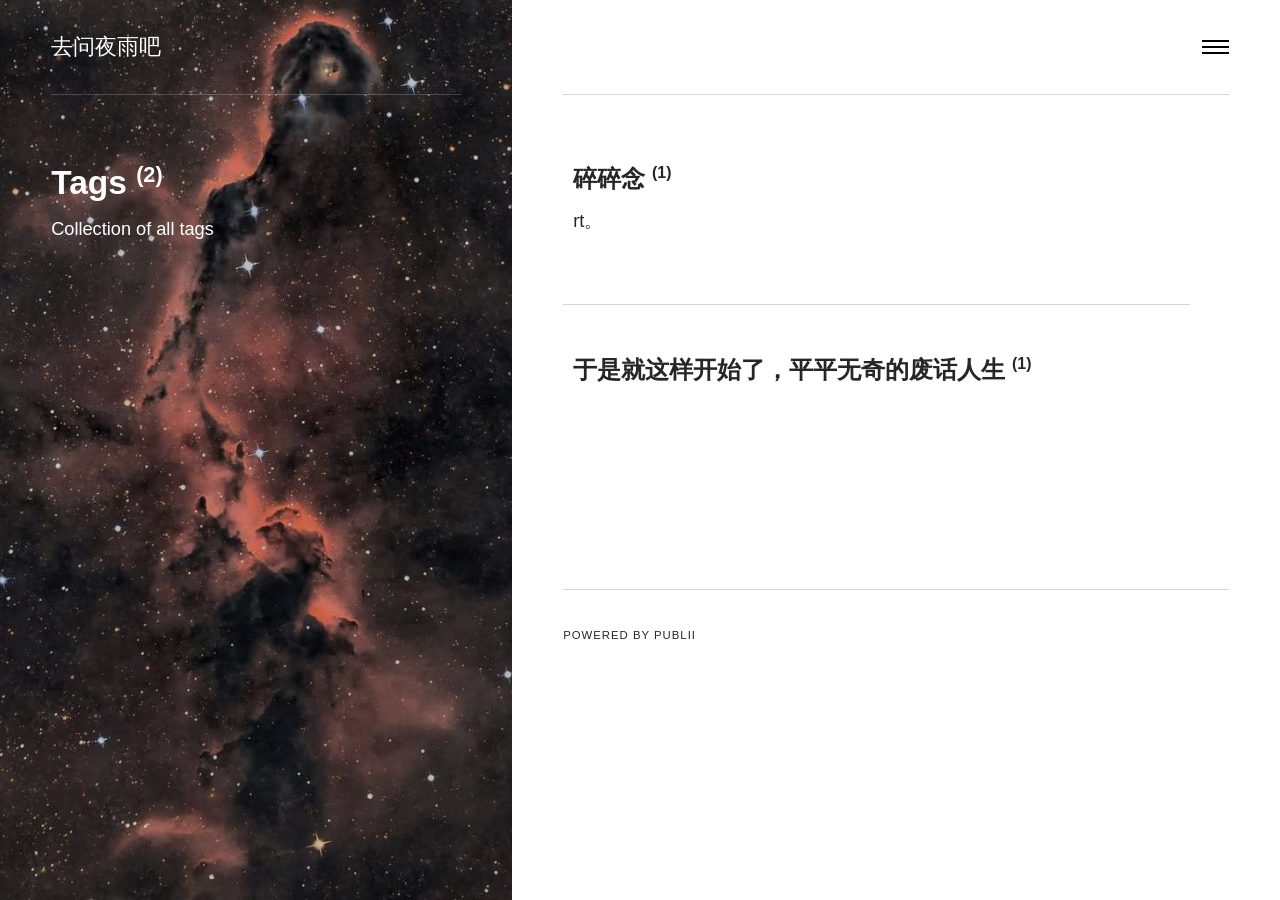
==== tags/index.html @ 537885cb "Publii: update content" ====
<!DOCTYPE html><html lang="zh-cn"><head><meta charset="utf-8"><meta http-equiv="X-UA-Compatible" content="IE=edge"><meta name="viewport" content="width=device-width,initial-scale=1"><title>All tags - 去问夜雨吧</title><meta name="robots" content="noindex, follow"><meta name="generator" content="Publii Open-Source CMS for Static Site"><link rel="alternate" type="application/atom+xml" href="https://tsunami-07.github.io/feed.xml" title="去问夜雨吧 - RSS"><link rel="alternate" type="application/json" href="https://tsunami-07.github.io/feed.json" title="去问夜雨吧 - JSON"><meta property="og:title" content="去问夜雨吧"><meta property="og:site_name" content="去问夜雨吧"><meta property="og:description" content=""><meta property="og:url" content="https://tsunami-07.github.io/tags/"><meta property="og:type" content="website"><link rel="stylesheet" href="https://tsunami-07.github.io/assets/css/style.css?v&#x3D;10c94ccc0dae127d68dea42402b1eb4b"><script type="application/ld+json">{"@context":"http://schema.org","@type":"Organization","name":"去问夜雨吧","url":"https://tsunami-07.github.io/","sameAs":["anyzz","asysy76652","我没有","我没有","我想注册来着"]}</script><noscript><style>img[loading] {
                    opacity: 1;
                }</style></noscript></head><body class="tags-template"><div class="container js-container"><nav class="menu"><ul class="navbar__menu"><li><a href="https://tsunami-07.github.io/" target="_self">首页</a></li><li><a href="https://tsunami-07.github.io/about.html" target="_self">关于</a></li><li class="active"><a href="https://tsunami-07.github.io/tags/" target="_self">标签一览</a></li><li><a href="https://tsunami-07.github.io/authors/nightingale22/" target="_self">可以当归档用吧..?</a></li><li><a href="https://tsunami-07.github.io/she-ding-jizong-zhi-ke-yi-yong-lai-fang-ren-he-dong-xi.html" target="_self">世界观中心，大概</a></li><li><span>关注wykx谢谢喵</span></li></ul></nav><div class="container__content"><header class="top"><div class="top__item"><a class="logo" href="https://tsunami-07.github.io/">去问夜雨吧</a></div><div class="top__item top__item--right"><button class="menu-toggle js-menu-toggle" aria-label="Menu" aria-expanded="false"><span class="menu-toggle-box"><span class="menu-toggle-inner">Menu</span></span></button></div></header><main class="main page page--tags"><div class="main__left"><figure class="hero"><img src="https://tsunami-07.github.io/media/website/IMG_5201_sgarbossa1024.jpeg" srcset="https://tsunami-07.github.io/media/website/responsive/IMG_5201_sgarbossa1024-xs.jpeg 300w, https://tsunami-07.github.io/media/website/responsive/IMG_5201_sgarbossa1024-sm.jpeg 480w, https://tsunami-07.github.io/media/website/responsive/IMG_5201_sgarbossa1024-md.jpeg 768w, https://tsunami-07.github.io/media/website/responsive/IMG_5201_sgarbossa1024-lg.jpeg 1024w, https://tsunami-07.github.io/media/website/responsive/IMG_5201_sgarbossa1024-xl.jpeg 1280w, https://tsunami-07.github.io/media/website/responsive/IMG_5201_sgarbossa1024-2xl.jpeg 1600w" sizes="(min-width: 1800px) 50vw, (min-width: 900px) 40vw, 100vw" loading="eager" width="687" height="1024" alt=""></figure><header><h1>Tags <sup>(2)</sup></h1><p>Collection of all tags</p></header></div><div class="main__right"><div><ul class="feed feed--tags"><li class="feed__item"><h2><a href="https://tsunami-07.github.io/tags/sui-sui-nian/">碎碎念</a> <sup>(1)</sup></h2><div class="feed--tags__desc"><p>rt。</p></div></li><li class="feed__item"><h2><a href="https://tsunami-07.github.io/tags/yu-shi-jiu-zhe-yang-kai-shi-liaoping-ping-wu-qi-de-fei-hua-ren-sheng/">于是就这样开始了，平平无奇的废话人生</a> <sup>(1)</sup></h2></li></ul></div></div></main><footer class="footer"><div class="footer__social"><a href="anyzz" class="facebook" aria-label="Facebook"><svg class="icon"><use xlink:href="https://tsunami-07.github.io/assets/svg/svg-map.svg#facebook"/></svg> </a><a href="asysy76652" class="twitter" aria-label="Twitter"><svg class="icon"><use xlink:href="https://tsunami-07.github.io/assets/svg/svg-map.svg#twitter"/></svg> </a><a href="我没有" class="instagram" aria-label="Instagram"><svg class="icon"><use xlink:href="https://tsunami-07.github.io/assets/svg/svg-map.svg#instagram"/></svg> </a><a href="我没有" class="linkedin" aria-label="LinkedIn"><svg class="icon"><use xlink:href="https://tsunami-07.github.io/assets/svg/svg-map.svg#linkedin"/></svg> </a><a href="我想注册来着" class="youtube" aria-label="Youtube"><svg class="icon"><use xlink:href="https://tsunami-07.github.io/assets/svg/svg-map.svg#youtube"/></svg></a></div><div class="footer__copyright">Powered by Publii</div></footer></div></div><script defer="defer" src="https://tsunami-07.github.io/assets/js/scripts.min.js?v&#x3D;1ea8317abae2e05fa2a65ed7bbff7ba7"></script><script>var images = document.querySelectorAll('img[loading]');

        for (var i = 0; i < images.length; i++) {
            if (images[i].complete) {
                images[i].classList.add('is-loaded');
            } else {
                images[i].addEventListener('load', function () {
                    this.classList.add('is-loaded');
                }, false);
            }
        }</script><script>(function() {
			var originalTitle = document.title;
			var timeout;
			document.addEventListener("visibilitychange", function() {
				if (document.hidden) {
					document.title = "Azalea";
				} else {
					clearTimeout(timeout);
					document.title = "向心脏刺入爱";
							setTimeout(function() {
								document.title = originalTitle;
							}, 2000);
				}
			});
		})();</script></body></html>
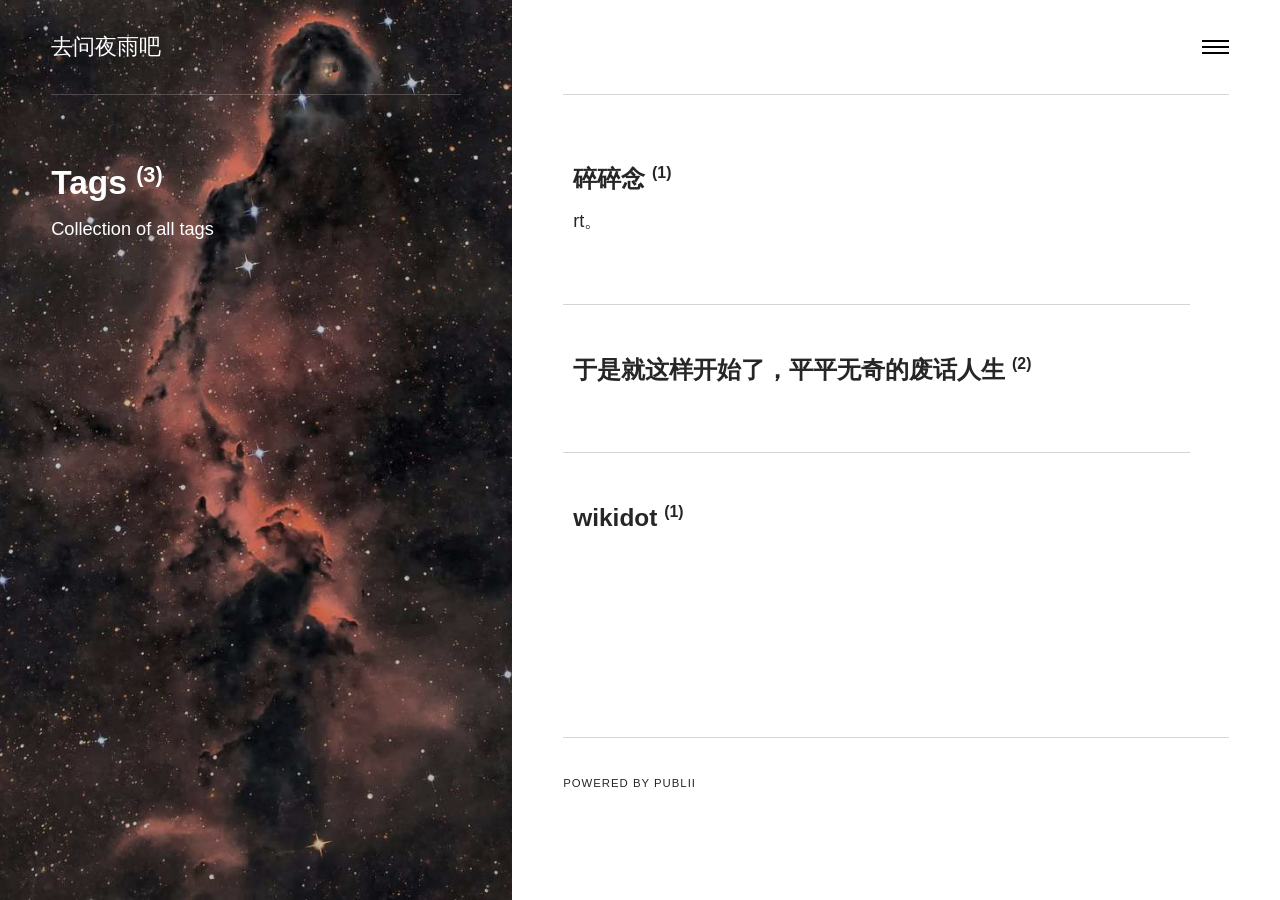
==== commit bd080928: "Publii: update content" ====
--- a/tags/index.html
+++ b/tags/index.html
@@ -1,6 +1,6 @@
 <!DOCTYPE html><html lang="zh-cn"><head><meta charset="utf-8"><meta http-equiv="X-UA-Compatible" content="IE=edge"><meta name="viewport" content="width=device-width,initial-scale=1"><title>All tags - 去问夜雨吧</title><meta name="robots" content="noindex, follow"><meta name="generator" content="Publii Open-Source CMS for Static Site"><link rel="alternate" type="application/atom+xml" href="https://tsunami-07.github.io/feed.xml" title="去问夜雨吧 - RSS"><link rel="alternate" type="application/json" href="https://tsunami-07.github.io/feed.json" title="去问夜雨吧 - JSON"><meta property="og:title" content="去问夜雨吧"><meta property="og:site_name" content="去问夜雨吧"><meta property="og:description" content=""><meta property="og:url" content="https://tsunami-07.github.io/tags/"><meta property="og:type" content="website"><link rel="stylesheet" href="https://tsunami-07.github.io/assets/css/style.css?v&#x3D;10c94ccc0dae127d68dea42402b1eb4b"><script type="application/ld+json">{"@context":"http://schema.org","@type":"Organization","name":"去问夜雨吧","url":"https://tsunami-07.github.io/","sameAs":["anyzz","asysy76652","我没有","我没有","我想注册来着"]}</script><noscript><style>img[loading] {
                     opacity: 1;
-                }</style></noscript></head><body class="tags-template"><div class="container js-container"><nav class="menu"><ul class="navbar__menu"><li><a href="https://tsunami-07.github.io/" target="_self">首页</a></li><li><a href="https://tsunami-07.github.io/about.html" target="_self">关于</a></li><li class="active"><a href="https://tsunami-07.github.io/tags/" target="_self">标签一览</a></li><li><a href="https://tsunami-07.github.io/authors/nightingale22/" target="_self">可以当归档用吧..?</a></li><li><a href="https://tsunami-07.github.io/she-ding-jizong-zhi-ke-yi-yong-lai-fang-ren-he-dong-xi.html" target="_self">世界观中心，大概</a></li><li><span>关注wykx谢谢喵</span></li></ul></nav><div class="container__content"><header class="top"><div class="top__item"><a class="logo" href="https://tsunami-07.github.io/">去问夜雨吧</a></div><div class="top__item top__item--right"><button class="menu-toggle js-menu-toggle" aria-label="Menu" aria-expanded="false"><span class="menu-toggle-box"><span class="menu-toggle-inner">Menu</span></span></button></div></header><main class="main page page--tags"><div class="main__left"><figure class="hero"><img src="https://tsunami-07.github.io/media/website/IMG_5201_sgarbossa1024.jpeg" srcset="https://tsunami-07.github.io/media/website/responsive/IMG_5201_sgarbossa1024-xs.jpeg 300w, https://tsunami-07.github.io/media/website/responsive/IMG_5201_sgarbossa1024-sm.jpeg 480w, https://tsunami-07.github.io/media/website/responsive/IMG_5201_sgarbossa1024-md.jpeg 768w, https://tsunami-07.github.io/media/website/responsive/IMG_5201_sgarbossa1024-lg.jpeg 1024w, https://tsunami-07.github.io/media/website/responsive/IMG_5201_sgarbossa1024-xl.jpeg 1280w, https://tsunami-07.github.io/media/website/responsive/IMG_5201_sgarbossa1024-2xl.jpeg 1600w" sizes="(min-width: 1800px) 50vw, (min-width: 900px) 40vw, 100vw" loading="eager" width="687" height="1024" alt=""></figure><header><h1>Tags <sup>(2)</sup></h1><p>Collection of all tags</p></header></div><div class="main__right"><div><ul class="feed feed--tags"><li class="feed__item"><h2><a href="https://tsunami-07.github.io/tags/sui-sui-nian/">碎碎念</a> <sup>(1)</sup></h2><div class="feed--tags__desc"><p>rt。</p></div></li><li class="feed__item"><h2><a href="https://tsunami-07.github.io/tags/yu-shi-jiu-zhe-yang-kai-shi-liaoping-ping-wu-qi-de-fei-hua-ren-sheng/">于是就这样开始了，平平无奇的废话人生</a> <sup>(1)</sup></h2></li></ul></div></div></main><footer class="footer"><div class="footer__social"><a href="anyzz" class="facebook" aria-label="Facebook"><svg class="icon"><use xlink:href="https://tsunami-07.github.io/assets/svg/svg-map.svg#facebook"/></svg> </a><a href="asysy76652" class="twitter" aria-label="Twitter"><svg class="icon"><use xlink:href="https://tsunami-07.github.io/assets/svg/svg-map.svg#twitter"/></svg> </a><a href="我没有" class="instagram" aria-label="Instagram"><svg class="icon"><use xlink:href="https://tsunami-07.github.io/assets/svg/svg-map.svg#instagram"/></svg> </a><a href="我没有" class="linkedin" aria-label="LinkedIn"><svg class="icon"><use xlink:href="https://tsunami-07.github.io/assets/svg/svg-map.svg#linkedin"/></svg> </a><a href="我想注册来着" class="youtube" aria-label="Youtube"><svg class="icon"><use xlink:href="https://tsunami-07.github.io/assets/svg/svg-map.svg#youtube"/></svg></a></div><div class="footer__copyright">Powered by Publii</div></footer></div></div><script defer="defer" src="https://tsunami-07.github.io/assets/js/scripts.min.js?v&#x3D;1ea8317abae2e05fa2a65ed7bbff7ba7"></script><script>var images = document.querySelectorAll('img[loading]');
+                }</style></noscript></head><body class="tags-template"><div class="container js-container"><nav class="menu"><ul class="navbar__menu"><li><a href="https://tsunami-07.github.io/" target="_self">首页</a></li><li><a href="https://tsunami-07.github.io/about.html" target="_self">关于</a></li><li class="active"><a href="https://tsunami-07.github.io/tags/" target="_self">标签一览</a></li><li><a href="https://tsunami-07.github.io/authors/nightingale22/" target="_self">可以当归档用吧..?</a></li><li><a href="https://tsunami-07.github.io/she-ding-jizong-zhi-ke-yi-yong-lai-fang-ren-he-dong-xi.html" target="_self">世界观中心，大概</a></li><li><span>关注wykx谢谢喵</span></li></ul></nav><div class="container__content"><header class="top"><div class="top__item"><a class="logo" href="https://tsunami-07.github.io/">去问夜雨吧</a></div><div class="top__item top__item--right"><button class="menu-toggle js-menu-toggle" aria-label="Menu" aria-expanded="false"><span class="menu-toggle-box"><span class="menu-toggle-inner">Menu</span></span></button></div></header><main class="main page page--tags"><div class="main__left"><figure class="hero"><img src="https://tsunami-07.github.io/media/website/IMG_5201_sgarbossa1024.jpeg" srcset="https://tsunami-07.github.io/media/website/responsive/IMG_5201_sgarbossa1024-xs.jpeg 300w, https://tsunami-07.github.io/media/website/responsive/IMG_5201_sgarbossa1024-sm.jpeg 480w, https://tsunami-07.github.io/media/website/responsive/IMG_5201_sgarbossa1024-md.jpeg 768w, https://tsunami-07.github.io/media/website/responsive/IMG_5201_sgarbossa1024-lg.jpeg 1024w, https://tsunami-07.github.io/media/website/responsive/IMG_5201_sgarbossa1024-xl.jpeg 1280w, https://tsunami-07.github.io/media/website/responsive/IMG_5201_sgarbossa1024-2xl.jpeg 1600w" sizes="(min-width: 1800px) 50vw, (min-width: 900px) 40vw, 100vw" loading="eager" width="687" height="1024" alt=""></figure><header><h1>Tags <sup>(3)</sup></h1><p>Collection of all tags</p></header></div><div class="main__right"><div><ul class="feed feed--tags"><li class="feed__item"><h2><a href="https://tsunami-07.github.io/tags/sui-sui-nian/">碎碎念</a> <sup>(1)</sup></h2><div class="feed--tags__desc"><p>rt。</p></div></li><li class="feed__item"><h2><a href="https://tsunami-07.github.io/tags/yu-shi-jiu-zhe-yang-kai-shi-liaoping-ping-wu-qi-de-fei-hua-ren-sheng/">于是就这样开始了，平平无奇的废话人生</a> <sup>(2)</sup></h2></li><li class="feed__item"><h2><a href="https://tsunami-07.github.io/tags/wikidot/">wikidot</a> <sup>(1)</sup></h2></li></ul></div></div></main><footer class="footer"><div class="footer__social"><a href="anyzz" class="facebook" aria-label="Facebook"><svg class="icon"><use xlink:href="https://tsunami-07.github.io/assets/svg/svg-map.svg#facebook"/></svg> </a><a href="asysy76652" class="twitter" aria-label="Twitter"><svg class="icon"><use xlink:href="https://tsunami-07.github.io/assets/svg/svg-map.svg#twitter"/></svg> </a><a href="我没有" class="instagram" aria-label="Instagram"><svg class="icon"><use xlink:href="https://tsunami-07.github.io/assets/svg/svg-map.svg#instagram"/></svg> </a><a href="我没有" class="linkedin" aria-label="LinkedIn"><svg class="icon"><use xlink:href="https://tsunami-07.github.io/assets/svg/svg-map.svg#linkedin"/></svg> </a><a href="我想注册来着" class="youtube" aria-label="Youtube"><svg class="icon"><use xlink:href="https://tsunami-07.github.io/assets/svg/svg-map.svg#youtube"/></svg></a></div><div class="footer__copyright">Powered by Publii</div></footer></div></div><script defer="defer" src="https://tsunami-07.github.io/assets/js/scripts.min.js?v&#x3D;1ea8317abae2e05fa2a65ed7bbff7ba7"></script><script>var images = document.querySelectorAll('img[loading]');
 
         for (var i = 0; i < images.length; i++) {
             if (images[i].complete) {
